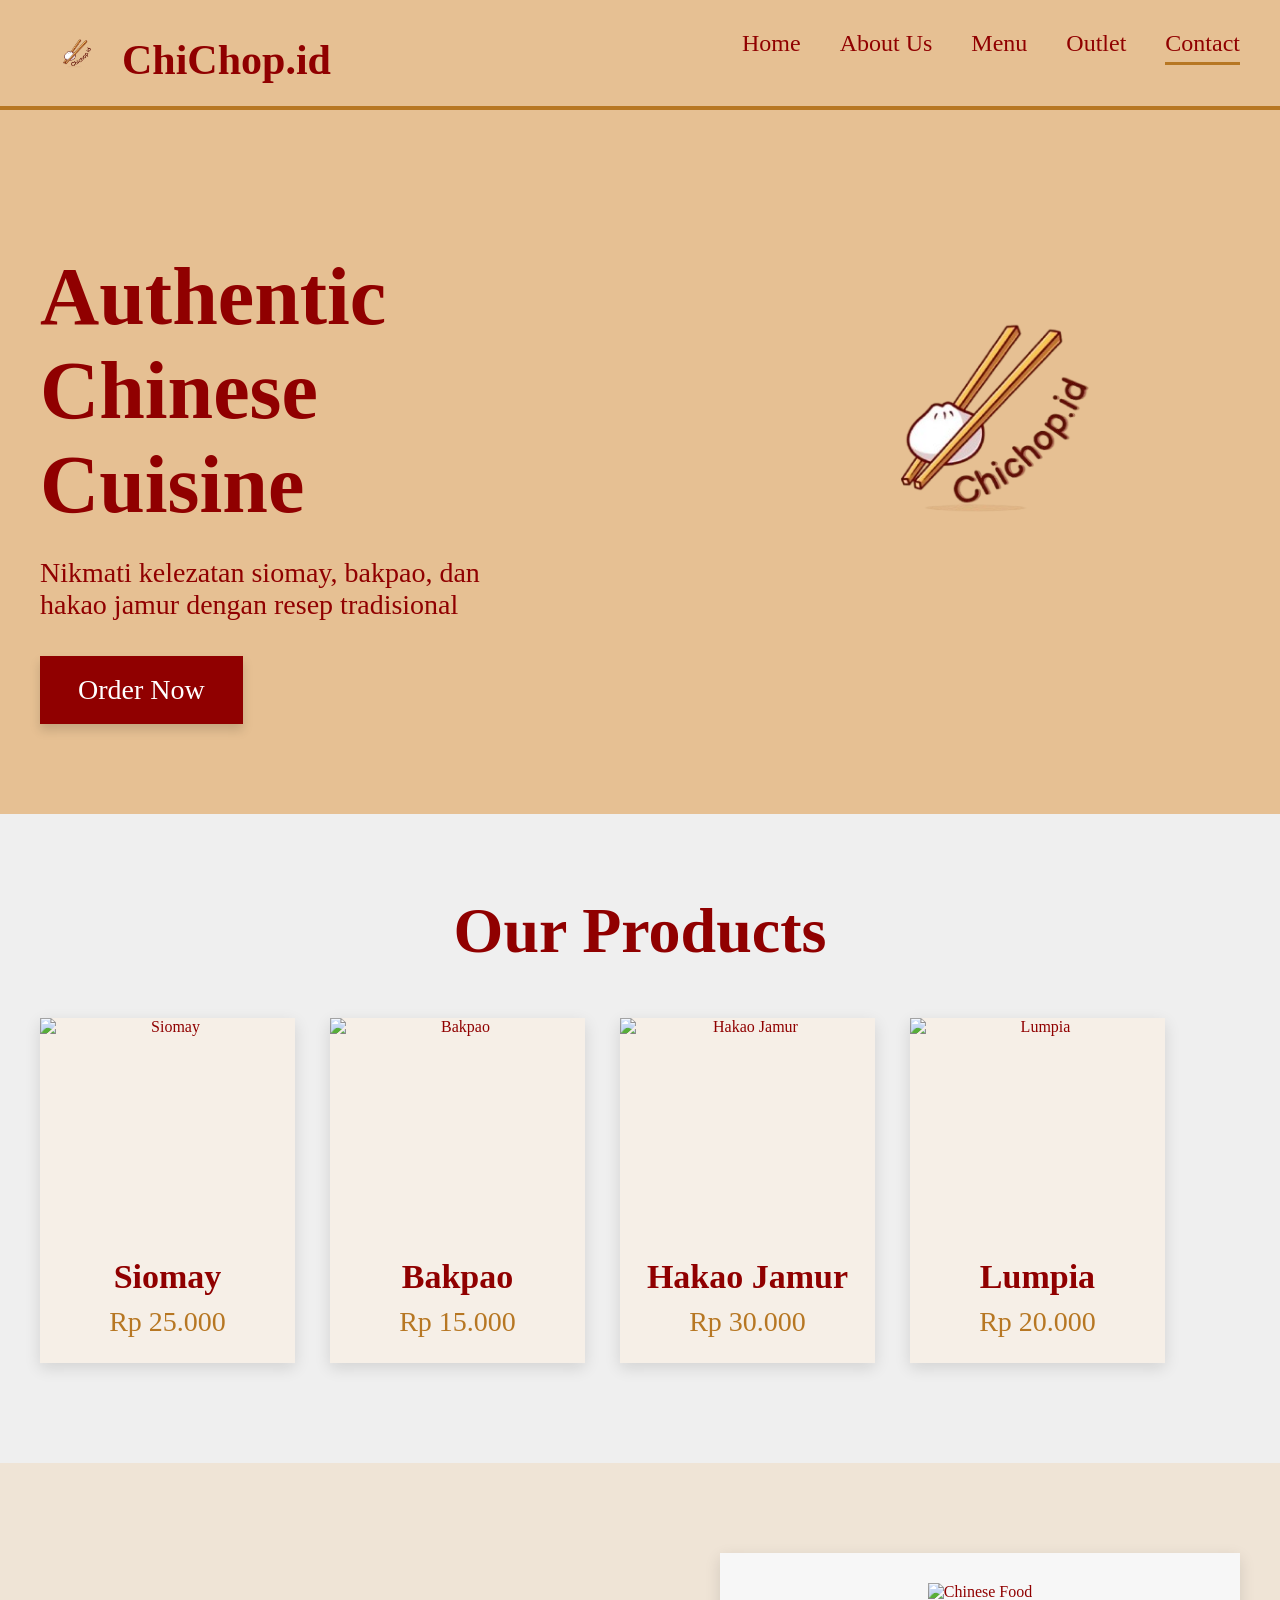
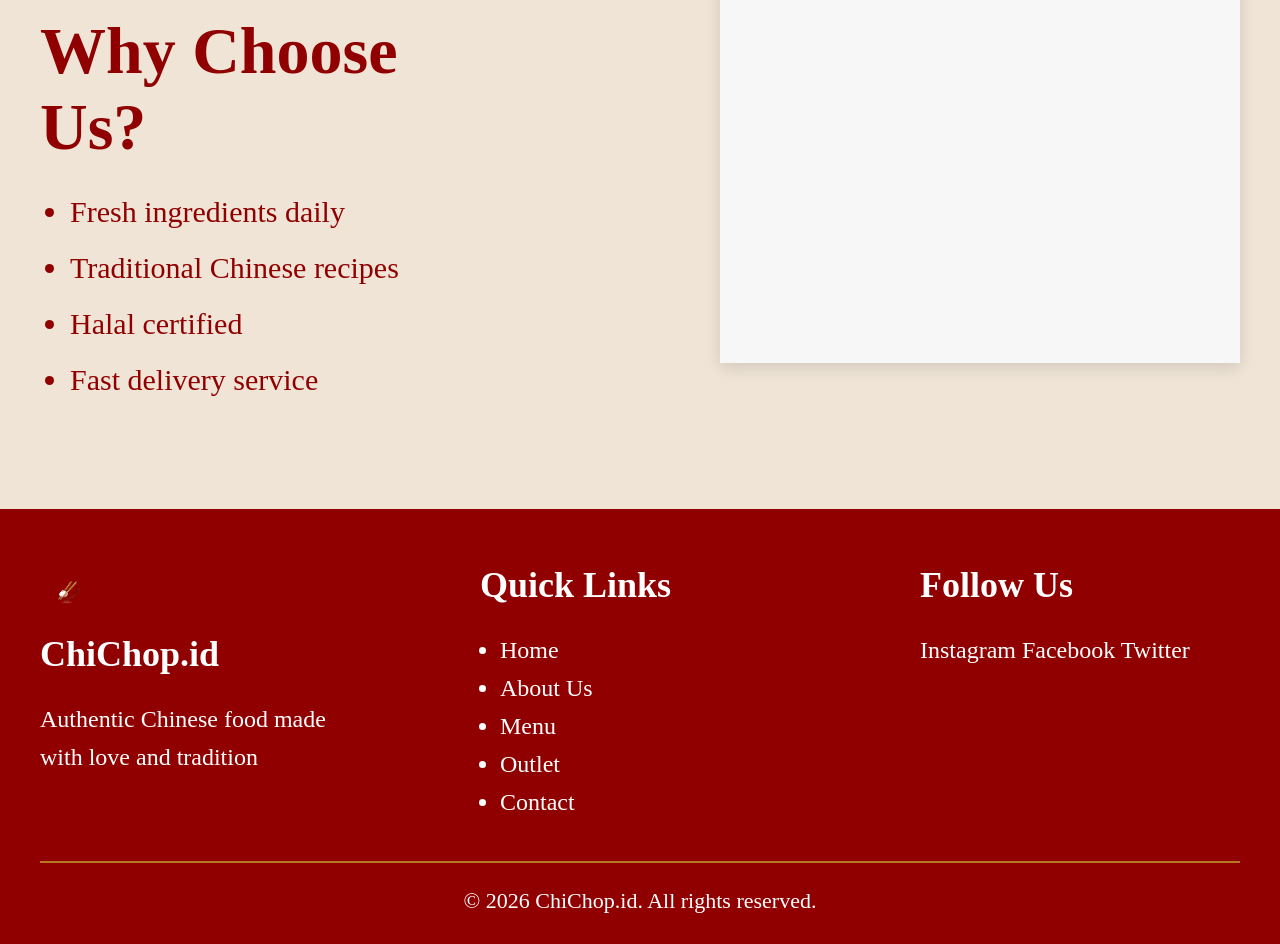
==== index.html @ dae7977a "Add files via upload" ====
<!DOCTYPE html>
<html>
<head>
    <title>ChiChop.id - Home</title>
    <link rel="stylesheet" href="style.css">
    <link rel="stylesheet" href="https://fonts.googleapis.com/css2?family=Chewy&display=swap">
</head>
<body>
    <header class="header">
        <section class="wadah">
            <article class="logo">
                <img src="icon.png" alt="Logo ChiChop.id">
                <h1>ChiChop.id</h1>
            </article>

            <nav class="navigasi">
                <a href="index.html">Home</a>
                <a href="about.html">About Us</a>
                <a href="menu.html">Menu</a>
                <a href="outlet.html">Outlet</a>
                <a href="contact.html" class="aktif">Contact</a>
            </nav>
            <div class="bersihkan"></div>
        </section>
    </header>

    <section class="hero">
        <section class="wadah">
            <article class="hero-teks">
                <h2>Authentic Chinese Cuisine</h2>
                <p>Nikmati kelezatan siomay, bakpao, dan hakao jamur dengan resep tradisional</p>
                <a href="#" class="tombol-pesan">Order Now</a>
            </article>

            <article class="gambar-hero">
                <img src="icon.png" alt="Logo Besar ChiChop.id">
            </article>
            <div class="bersihkan"></div>
        </section>
    </section>

    <section class="produk">
        <section class="wadah">
            <h2>Our Products</h2>

            <article class="kartu-produk">
                <img src="https://ik.imagekit.io/nibble/public/uploads/siomay_4_ea1f1147bc_nEpeCzDFj.jpg" alt="Siomay">
                <h3>Siomay</h3>
                <p>Rp 25.000</p>
            </article>

            <article class="kartu-produk">
                <img src="https://dapurpintar.id/images/resep/bakpao-ayam.webp" alt="Bakpao">
                <h3>Bakpao</h3>
                <p>Rp 15.000</p>
            </article>

            <article class="kartu-produk">
                <img src="https://s3-media0.fl.yelpcdn.com/bphoto/6m1x3sBTvEYTqSyKqnENIQ/348s.jpg" alt="Hakao Jamur">
                <h3>Hakao Jamur</h3>
                <p>Rp 30.000</p>
            </article>

            <article class="kartu-produk kartu-akhir">
                <img src="https://cdn.sanity.io/images/f3knbc2s/production/256e1f1d3b1c3edca8b0fa5ae221827df7126bed-2500x1600.jpg" alt="Lumpia">
                <h3>Lumpia</h3>
                <p>Rp 20.000</p>
            </article>
            <div class="bersihkan"></div>
        </section>
    </section>

    <section class="kenapa">
        <section class="wadah">
            <article class="teks-kenapa">
                <h2>Why Choose Us?</h2>
                <ul>
                    <li>Fresh ingredients daily</li>
                    <li>Traditional Chinese recipes</li>
                    <li>Halal certified</li>
                    <li>Fast delivery service</li>
                </ul>
            </article>

            <article class="gambar-kenapa">
                <img src="https://c8.alamy.com/comp/DEFHBY/family-style-chinese-meal-in-a-restaurant-in-chengdu-sechuan-china-DEFHBY.jpg" alt="Chinese Food">
            </article>
            <div class="bersihkan"></div>
        </section>
    </section>

    <footer class="footer">
        <section class="wadah">
            <article class="footer-box">
                <img src="icon.png" alt="Icon ChiChop.id" class="icon-footer">
                <h3>ChiChop.id</h3>
                <p>Authentic Chinese food made with love and tradition</p>
            </article>

            <article class="footer-box">
                <h3>Quick Links</h3>
                <ul>
                    <li><a href="index.html">Home</a></li>
                    <li><a href="about.html">About Us</a></li>
                    <li><a href="#">Menu</a></li>
                    <li><a href="#">Outlet</a></li>
                    <li><a href="#">Contact</a></li>
                </ul>
            </article>

            <article class="footer-box footer-akhir">
                <h3>Follow Us</h3>
                <p>
                    <a href="https://www.instagram.com/chichop.id/?__pwa=1">Instagram</a>
                    <a href="#">Facebook</a>
                    <a href="#">Twitter</a>
                </p>
            </article>
            <div class="bersihkan"></div>

            <hr>
            <p class="copyright">© 2026 ChiChop.id. All rights reserved.</p>
        </section>
    </footer>
</body>
</html>
---- style.css ----
body {
    margin: 0;
    background-color: #efefef;
    color: #900000;
    font-family: 'Chewy', cursive;
}

.wadah {
    width: 1200px;
    margin: 0 auto;
}

.header {
    background-color: #E6C093;
    border-bottom: 3px solid #B77723;
}

.logo {
    width: 330px;
    float: left;
    padding: 18px 0;
}

.logo img {
    width: 70px;
    height: 70px;
    float: left;
    margin-right: 12px;
}

.logo h1 {
    font-size: 42px;
    margin: 18px 0 0 0;
    float: left;
    color: #900000;
}

.navigasi {
    width: 700px;
    float: right;
    text-align: right;
    padding-top: 30px;
}

.navigasi a {
    color: #900000;
    text-decoration: none;
    font-size: 24px;
    margin-left: 35px;
    border-bottom: 3px solid #E6C093;
    padding-bottom: 6px;
}

.navigasi a:hover {
    color: #B77723;
    border-bottom: 3px solid #B77723;
}

.navigasi .aktif {
    border-bottom: 3px solid #B77723;
}

.hero {
    background-color: #E6C093;
    border-top: 1px solid #B77723;
    padding: 70px 0 90px 0;
}

.hero-teks {
    width: 500px;
    float: left;
    margin-top: 70px;
}

.hero-teks h2 {
    font-size: 82px;
    margin: 0 0 25px 0;
    color: #900000;
}

.hero-teks p {
    font-size: 28px;
    margin: 0 0 35px 0;
}

.tombol-pesan {
    display: inline-block;
    background-color: #900000;
    color: #ffffff;
    text-decoration: none;
    font-size: 28px;
    padding: 18px 38px;
    box-shadow: 0 6px 10px rgba(0, 0, 0, 0.15);
}

.tombol-pesan:hover {
    background-color: #B77723;
}

.gambar-hero {
    width: 520px;
    float: right;
    text-align: center;
}

.gambar-hero img {
    width: 470px;
    height: 470px;
}

.produk {
    background-color: #efefef;
    padding: 80px 0 100px 0;
}

.produk h2 {
    text-align: center;
    font-size: 64px;
    margin: 0 0 50px 0;
    color: #900000;
}

.kartu-produk {
    width: 255px;
    float: left;
    margin-right: 35px;
    background-color: #f6efe7;
    box-shadow: 0 5px 15px rgba(0, 0, 0, 0.12);
    text-align: center;
}

.kartu-akhir {
    margin-right: 0;
}

.kartu-produk img {
    width: 255px;
    height: 220px;
    display: block;
}

.kartu-produk h3 {
    font-size: 34px;
    margin: 20px 0 10px 0;
    color: #900000;
}

.kartu-produk p {
    font-size: 28px;
    margin: 0 0 25px 0;
    color: #B77723;
}

.kenapa {
    background-color: #efe4d6;
    padding: 90px 0;
}

.teks-kenapa {
    width: 470px;
    float: left;
    margin-top: 60px;
}

.teks-kenapa h2 {
    font-size: 66px;
    margin: 0 0 30px 0;
    color: #900000;
}

.teks-kenapa ul {
    margin: 0;
    padding-left: 30px;
}

.teks-kenapa li {
    font-size: 30px;
    margin-bottom: 22px;
    color: #900000;
}

.gambar-kenapa {
    width: 520px;
    height: 380px;
    float: right;
    background-color: #f7f7f7;
    text-align: center;
    padding-top: 30px;
    box-shadow: 0 5px 15px rgba(0, 0, 0, 0.12);
}

.gambar-kenapa img {
    width: 300px;
    height: 300px;
}

.hero-about {
    background-color: #E6C093;
    border-top: 1px solid #B77723;
    text-align: center;
    padding: 80px 0 90px 0;
}

.hero-about h2 {
    font-size: 78px;
    margin: 30px 0 25px 0;
    color: #900000;
}

.hero-about p {
    font-size: 28px;
    margin: 0;
    color: #900000;
}

.isi-about {
    background-color: #efefef;
    padding: 70px 0 30px 0;
}

.bagian-about {
    margin-bottom: 55px;
}

.teks-about {
    width: 500px;
    float: left;
    margin-top: 80px;
}

.teks-about h2 {
    font-size: 58px;
    margin: 0 0 25px 0;
    color: #900000;
}

.teks-about p {
    font-size: 25px;
    margin: 0 0 22px 0;
    color: #900000;
}

.teks-about ul {
    margin: 0;
    padding-left: 30px;
}

.teks-about li {
    font-size: 25px;
    margin-bottom: 26px;
    color: #B77723;
}

.gambar-about {
    width: 520px;
    height: 360px;
    float: right;
    background-color: #d9d9d9;
    box-shadow: 0 5px 15px rgba(0, 0, 0, 0.12);
}

.gambar-about img {
    width: 520px;
    height: 360px;
    display: block;
}

.footer {
    background-color: #900000;
    padding: 55px 0 30px 0;
    color: #ffffff;
}

.footer-box {
    width: 320px;
    float: left;
    margin-right: 120px;
}

.footer-akhir {
    margin-right: 0;
}

.footer-box h3 {
    margin: 0 0 25px 0;
    font-size: 36px;
    color: #ffffff;
}

.footer-box p,
.footer-box li,
.footer-box a {
    font-size: 24px;
    color: #ffffff;
    text-decoration: none;
    line-height: 38px;
}

.footer-box ul {
    margin: 0;
    padding-left: 20px;
}

.icon-footer {
    width: 55px;
    height: 55px;
    margin-bottom: 10px;
}

.footer hr {
    border: 1px solid #B77723;
    margin: 40px 0 25px 0;
}

.copyright {
    text-align: center;
    font-size: 22px;
    color: #ffffff;
    margin: 0;
}

.bersihkan {
    clear: both;
}

.hero-menu {
    background-color: #E6C093;
    border-top: 1px solid #B77723;
    text-align: center;
    padding: 80px 0 90px 0;
}

.hero-menu h2 {
    font-size: 78px;
    margin: 30px 0 25px 0;
    color: #900000;
}

.hero-menu p {
    font-size: 28px;
    margin: 0;
    color: #900000;
}

.daftar-menu {
    background-color: #efefef;
    padding: 60px 0 70px 0;
}

.kartu-menu {
    width: 356px;
    height: 470px;
    float: left;
    margin-right: 60px;
    margin-bottom: 35px;
    background-color: #ffffff;
    border: 2px solid #E6C093;
    box-shadow: 0 4px 10px rgba(0, 0, 0, 0.10);
}

.kartu-menu:nth-child(3n) {
    margin-right: 0;
}

.kartu-menu:nth-child(3n+1) {
    clear: both;
}

.kartu-menu img {
    width: 356px;
    height: 180px;
    display: block;
}

.isi-kartu-menu {
    padding: 18px 18px 20px 18px;
}

.judul-dan-harga {
    margin-bottom: 10px;
}

.judul-dan-harga h3 {
    width: 200px;
    float: left;
    font-size: 22px;
    margin: 0;
    color: #900000;
}

.harga {
    width: 100px;
    float: right;
    text-align: right;
    font-size: 22px;
    margin: 0;
    color: #B77723;
}

.deskripsi {
    font-size: 18px;
    line-height: 28px;
    margin: 16px 0 18px 0;
    color: #900000;
    height: 55px;
}

.tombol-kartu {
    display: block;
    text-align: center;
    text-decoration: none;
    background-color: #900000;
    color: #ffffff;
    font-size: 20px;
    padding: 10px 0;
}

.tombol-kartu:hover {
    background-color: #B77723;
}


.hero-outlet {
    background-color: #900000;
    text-align: center;
    padding: 80px 0 90px 0;
}

.hero-outlet h2 {
    font-size: 78px;
    margin: 30px 0 20px 0;
    color: #ffffff;
}

.hero-outlet p {
    font-size: 28px;
    margin: 0;
    color: #ffffff;
}

.isi-outlet {
    background-color: #efefef;
    padding: 60px 0 30px 0;
}

.kelompok-outlet {
    margin-bottom: 45px;
}

.kelompok-outlet h2 {
    font-size: 42px;
    margin: 0 0 8px 0;
    color: #900000;
}

.garis-judul {
    width: 70px;
    height: 3px;
    background-color: #E6C093;
    margin-bottom: 25px;
}

.kartu-outlet {
    width: 500px;
    float: left;
    background-color: #f6efe7;
    border: 2px solid #E6C093;
    box-shadow: 0 4px 10px rgba(0, 0, 0, 0.10);
    padding: 18px 18px 20px 18px;
}

.kartu-outlet-kanan {
    float: right;
}

.satu-kolom {
    float: none;
}

.kartu-outlet h3 {
    font-size: 30px;
    margin: 0 0 18px 0;
    color: #900000;
}

.kartu-outlet p {
    font-size: 18px;
    margin: 0 0 14px 0;
    color: #900000;
}

.tombol-outlet {
    display: block;
    text-align: center;
    text-decoration: none;
    background-color: #900000;
    color: #ffffff;
    font-size: 18px;
    padding: 10px 0;
    margin-top: 20px;
}

.tombol-outlet:hover {
    background-color: #B77723;
}

.franchise {
    background-color: #efe4d6;
    text-align: center;
    padding: 70px 0 80px 0;
    margin-top: 20px;
}

.franchise h2 {
    font-size: 52px;
    margin: 0 0 20px 0;
    color: #900000;
}

.franchise p {
    font-size: 24px;
    margin: 0 0 30px 0;
    color: #900000;
}

.tombol-franchise {
    display: inline-block;
    background-color: #900000;
    color: #ffffff;
    text-decoration: none;
    font-size: 22px;
    padding: 14px 28px;
}

.tombol-franchise:hover {
    background-color: #B77723;
}

.hero-contact {
    background-color: #900000;
    text-align: center;
    padding: 90px 0 100px 0;
}

.hero-contact h2 {
    font-size: 78px;
    margin: 20px 0 20px 0;
    color: #ffffff;
}

.hero-contact p {
    font-size: 28px;
    margin: 0;
    color: #ffffff;
}

.isi-contact {
    background-color: #efefef;
    padding: 70px 0 40px 0;
}

.kiri-contact {
    width: 560px;
    float: left;
}

.kanan-contact {
    width: 560px;
    float: right;
}

.kiri-contact h2 {
    font-size: 56px;
    margin: 0 0 25px 0;
    color: #900000;
}

.teks-contact {
    font-size: 24px;
    line-height: 38px;
    margin: 0 0 35px 0;
    color: #900000;
}

.kotak-kontak {
    width: 240px;
    float: left;
    background-color: #f6efe7;
    border: 2px solid #E6C093;
    box-shadow: 0 4px 10px rgba(0, 0, 0, 0.10);
    padding: 20px;
    margin-bottom: 18px;
}

.kotak-kanan {
    float: right;
}

.kotak-kontak h3 {
    font-size: 30px;
    margin: 0 0 15px 0;
    color: #900000;
}

.kotak-kontak p {
    font-size: 20px;
    margin: 0;
    color: #900000;
    line-height: 30px;
}

.gambar-kontak {
    width: 556px;
    height: 230px;
    background-color: #f6efe7;
    border: 2px solid #E6C093;
    box-shadow: 0 4px 10px rgba(0, 0, 0, 0.10);
    margin-top: 10px;
}

.gambar-kontak img {
    width: 556px;
    height: 230px;
    display: block;
}

.kanan-contact label {
    display: block;
    font-size: 26px;
    margin-bottom: 10px;
    color: #900000;
}

.kanan-contact input {
    width: 530px;
    height: 42px;
    border: 2px solid #E6C093;
    margin-bottom: 24px;
    font-size: 20px;
    padding-left: 12px;
    font-family: 'Chewy', cursive;
    color: #900000;
    background-color: #ffffff;
}

.input-pesan {
    height: 140px !important;
}

.tombol-kirim {
    width: 546px;
    background-color: #900000;
    color: #ffffff;
    border: 0;
    font-size: 28px;
    padding: 14px 0;
    font-family: 'Chewy', cursive;
}

.tombol-kirim:hover {
    background-color: #B77723;
}
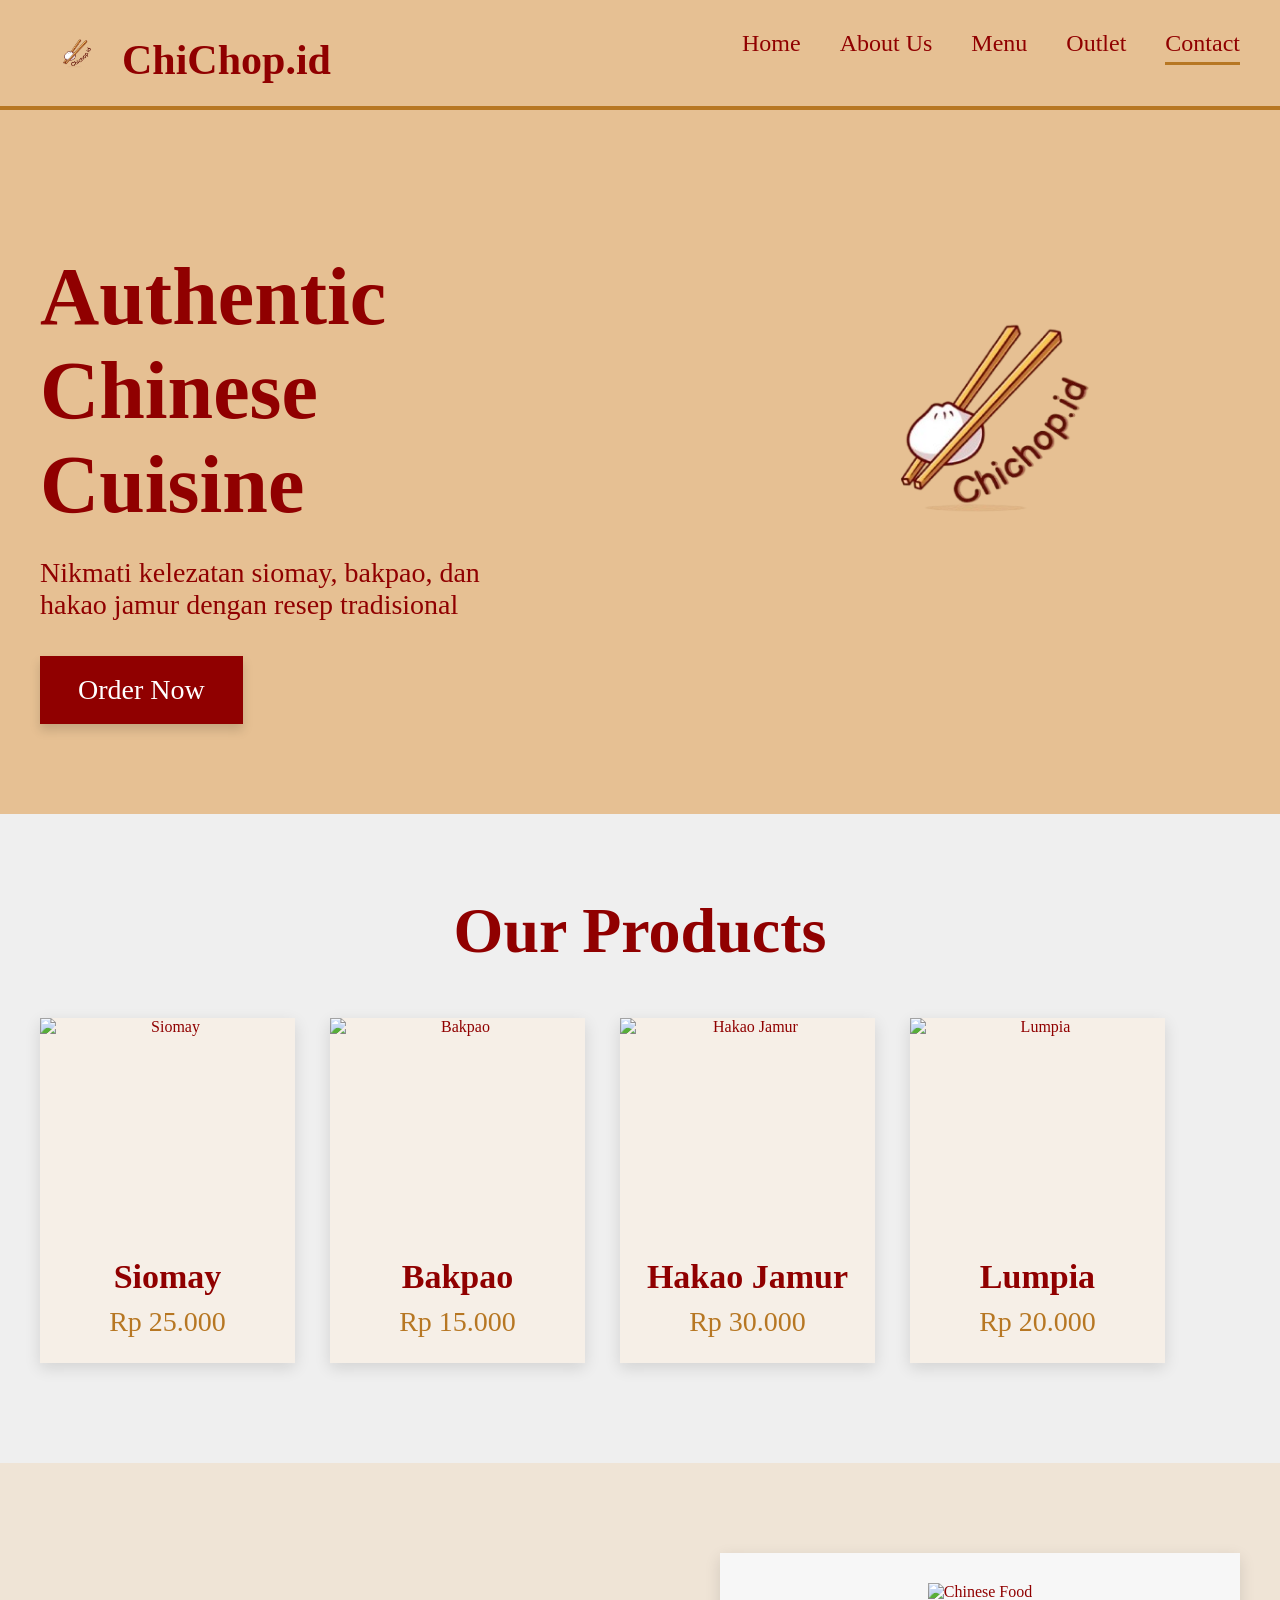
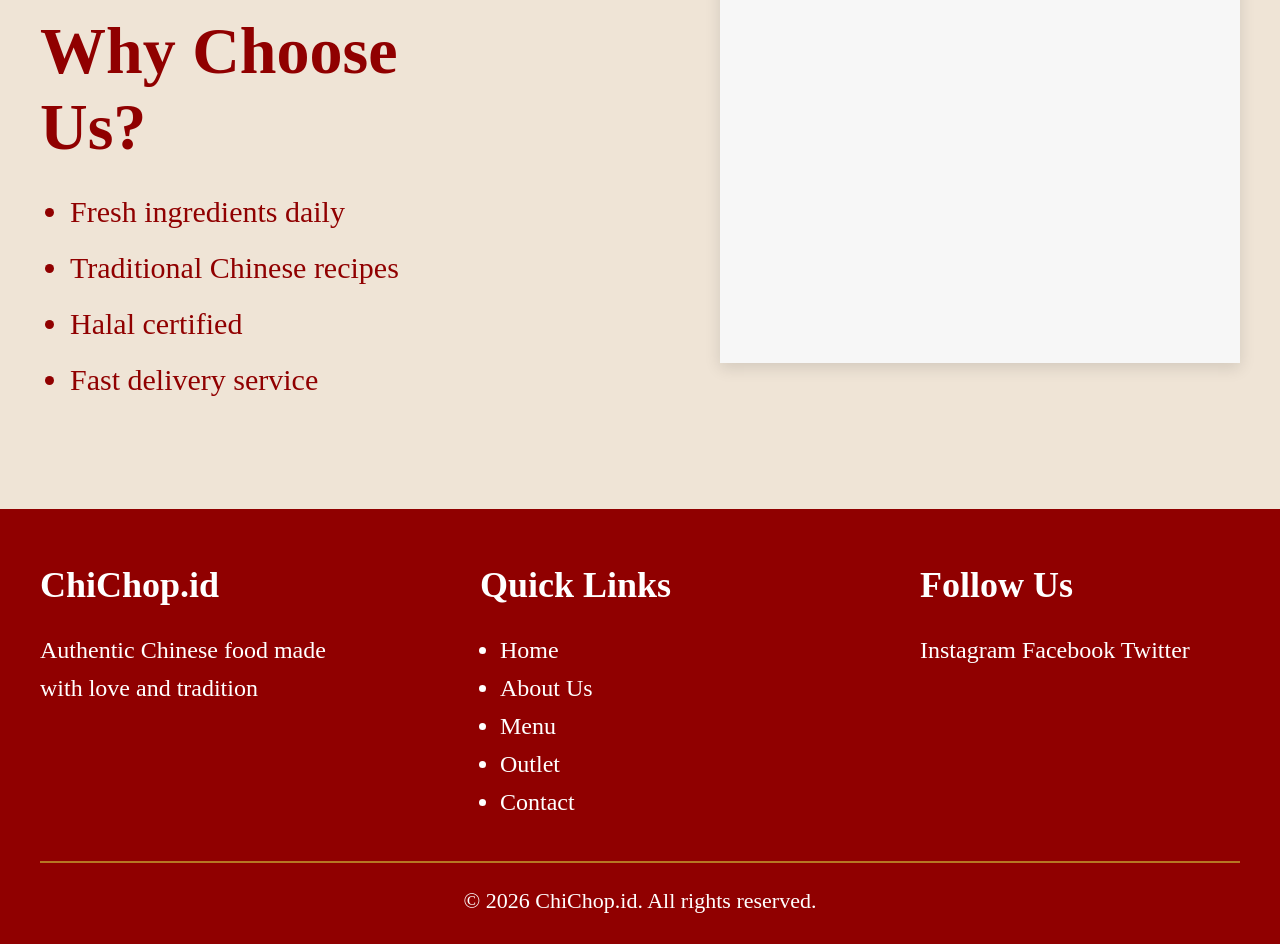
==== commit 128c7092: "Update index.html" ====
--- a/index.html
+++ b/index.html
@@ -92,7 +92,6 @@
     <footer class="footer">
         <section class="wadah">
             <article class="footer-box">
-                <img src="icon.png" alt="Icon ChiChop.id" class="icon-footer">
                 <h3>ChiChop.id</h3>
                 <p>Authentic Chinese food made with love and tradition</p>
             </article>
@@ -123,4 +122,4 @@
         </section>
     </footer>
 </body>
-</html>+</html>
